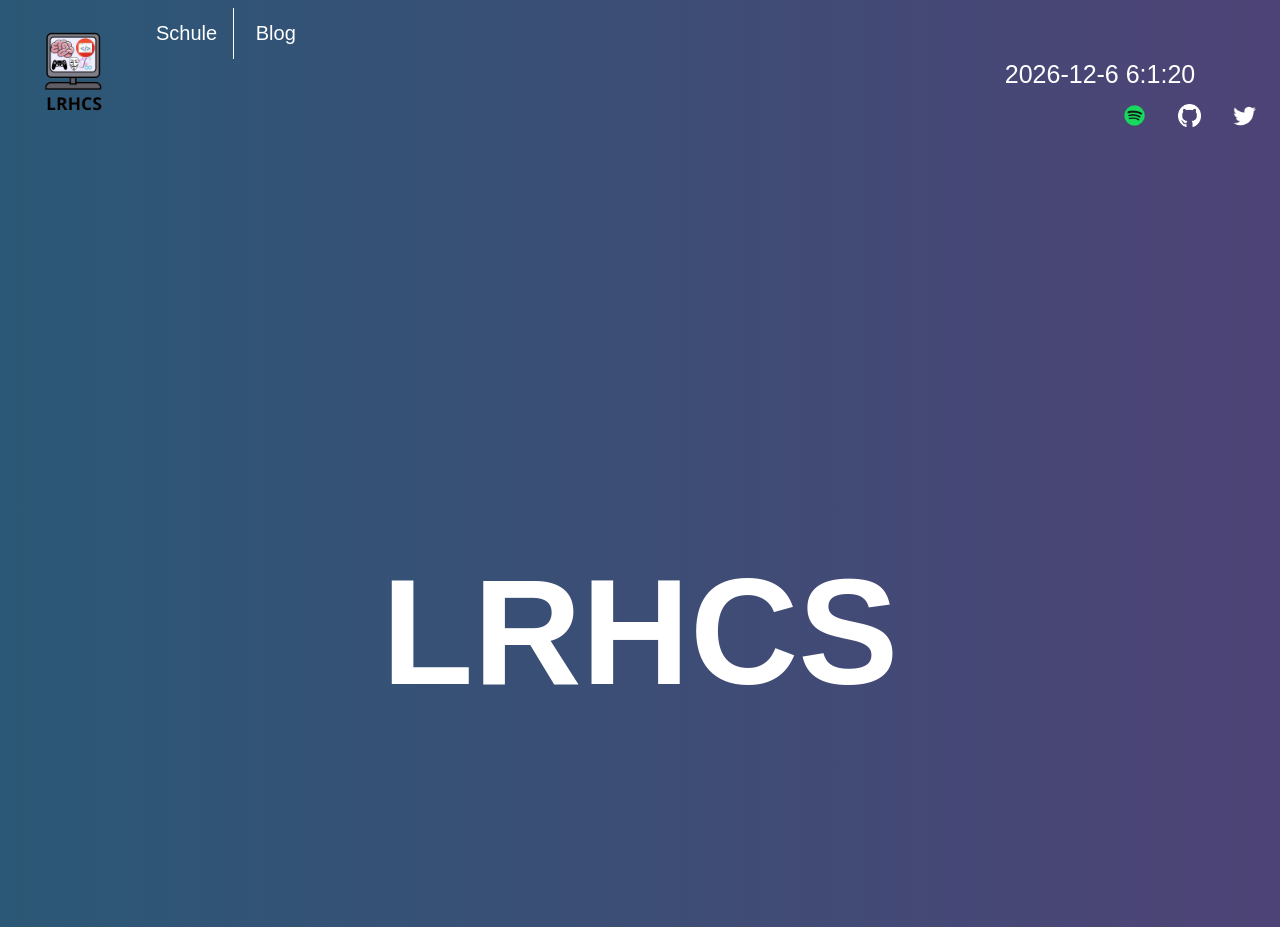
==== index.html @ eb02f589 "INDEX to index" ====
<!DOCTYPE html>
<html lang="en">

<!--Headers-->
<head>
    <title>LRHCS&#128512;</title>
    <meta charset="UTF-8">
    <meta name="description" content="Rui ist schlau">
    <meta name="keywords" content="KSS, Learn, Zusammenfassung">
    <meta name="author" content="LRHCS">
    <meta name="viewport" content="width=device-width, initial-scale=1.0">
    <!--Link to the CSS and JS and shows icon on the top of the browser-->
    <link rel="stylesheet" href="./CSS/Style.css">
    <link rel="icon" type="image/x-icon" href="Pictures/LOGO.png">
    <script src="Javascript/JS.js"></script>
</head>
<body>


<!--Navigate bar-->
<ul>
    <!--My Logo and when clicked goes back to Homepage-->
    <li><a href="http://localhost:63342/WEB/INDEX.html?_ijt=aep20dqs6qkdo4tin81c8d0vbs&_ij_reload=RELOAD_ON_SAVE"><img src="Pictures/LOGO%20ME.png" alt="Logo" class="main_logo" ></img></a></li>





    <!--Drop down list for the school-->
    <div class="dropdown">
        <a class="dropbtn strich">Schule</a>
        <div class="dropdown-content">
            <a href="http://localhost:63342/WEB/School/Mathe.html?_ijt=v4foojb3ge73bjgftbso4qvnnt&_ij_reload=RELOAD_ON_SAVE">Mathe</a>
        </div>
    </div>

    <div class="dropdown">
        <a class="dropbtn">Blog</a>
        <div class="dropdown-content">
            <a href="http://localhost:63342/WEB/Blog/Programming/Techblog.html?_ijt=q859aks4l6f38ct713t0pefvgl&_ij_reload=RELOAD_ON_SAVE">Tech</a>
            <a href="http://localhost:63342/WEB/School/Mathe.html?_ijt=v4foojb3ge73bjgftbso4qvnnt&_ij_reload=RELOAD_ON_SAVE">Book Comment</a>
        </div>
    </div>

    <div class="dropdown">
        <input type="text" id="currentDateTime" style="color: white;background-color: transparent;border: none;text-align: center; display: block;margin-right: auto;margin-left: 800px;font-size: 25px">
    </div>




    <!--Media navigate bar-->
    <li class="media"><a href="https://twitter.com/LrhcsR"><img src="Pictures/Twitter.png" alt="Twitter" style="width:23px;height:23px;"></img></a></li>
    <li class="media"><a href="https://github.com/LRHCS"><img src="Pictures/Github.png" alt="Github" style="width:23px;height:23px;"></img></a></li>




    <!--Spotify-->
    <div class="dropdown media">
        <a class="dropbtn"><img src="Pictures/spotify-download-logo-30.png" alt="Spotify" style="width:23px;height:23px;padding: 0px"></a>
        <div class="dropdown-content full_width">
            <a href="https://open.spotify.com/playlist/1KqF4gIdwiOrSZCqc6RFKl?si=0eb8604f9c724b0f">English Rap</a>
            <a href="https://open.spotify.com/playlist/1HS1nUixeX2wMOdTTHEDa2?si=62512e51fe9f4148">English Pop</a>
            <a href="https://open.spotify.com/playlist/5A65yyDzKMEXUG0QWcDopR?si=72d5b96ea96040d9">Korea Rap</a>
            <a href="https://open.spotify.com/playlist/2irvX6PQI7GYE0HRUTEaJn?si=02d4eab3bc1f486f">J-POP</a>
            <a href="https://open.spotify.com/playlist/1gHSiR070MYIKyo3kN374j?si=34b2dee7d6a8457e">Deutsch Rap</a>
            <a href="https://open.spotify.com/playlist/61097CX0UKWvRqLBVoWgYX?si=41627623e79f41b0">Chinese Rap</a>
            <a href="https://open.spotify.com/playlist/0Y0CgWtjRAKPzTFawtVVx0?si=4282f4edb67045fa">Instrumental</a>
        </div>
    </div>
</ul>

<h1 title="Im da best"class="title"><b>LRHCS</b></h1>

</body>
</html>

<script>
    var today = new Date();
    var date = today.getFullYear()+'-'+(today.getMonth()+1)+'-'+today.getDate();
    var time = today.getHours() + ":" + today.getMinutes() + ":" + today.getSeconds();
    var dateTime = date+' '+time;
    document.getElementById("currentDateTime").value = dateTime;
</script>
---- CSS/Style.css ----
/*It makes whole website black and change the font to sans-serif*/
* {

    font-family: sans-serif;
    color: white;
    user-select: none;
}

/*Css for the title*/
.title {
    color: white;
    font-size: 150px;
    margin: auto;
    padding-top: 400px;
    width: 50%;
    text-align: center;
}

body{
    background: rgb(43,88,118);
    background: linear-gradient(90deg, rgba(43,88,118,1) 0%, rgba(78,67,118,1) 100%);
}

/*Css for the title*/
.title:hover{
    color: white;
    font-size: 150px;
    margin: auto;
    width: 50%;
    text-shadow: 1px 1px 2px gray, 0 0 25px darkcyan, 0 0 25px blue;
    transition-duration: 0.7s;
    text-align: center;
}

.title2{
    font-family: sans-serif;
    font-size:100px;
    text-align: center;
    margin: auto;
    width: 75%;
}

.title2:hover{
    color: white;
    font-size: 100px;
    margin: auto;
    width: 75%;
    text-shadow: 1px 1px 2px gray, 0 0 25px darkcyan, 0 0 25px blue;
    transition-duration: 0.7s;
    text-align: center;
}

/*The list element of the navigate bar goes from right to left*/
.media{
    float: right;
}


.strich{
    border-right: white solid 0.5px;
}

/*The titles of the Subject*/
.fach{
    text-align: center;
    padding: 0px;
    margin: 0px;
    font-size: 110px;
}

/*The big LOGO one the top-left*/
.main_logo {
    width: 100px;
    height: 100px;
    border-radius: 50%;
}

.main_logo:hover {
    width: 100px;
    height: 100px;
    box-shadow: 15px 0px 30px #2c58aa;
    border-radius: 50%;
    transition-duration: 0.4s;
}

/*Center the Big title*/
h1{
    text-align:center;
    padding: 200px;
}

/*Remove the prefix of the list remove the Box */
ul {
    list-style-type: none;
    margin: 0;
    padding: 0;
    overflow: hidden;
    font-size: 20px
}

/*start from left*/
li {
    float: left;
}


li a {
    display: block;
    text-align: center;
    padding: 16px;
    text-decoration: none;
}

li a:hover {
    background-color: white;
    transition-duration: 0.4s;
}



.dropdown-content a
{
    padding:12px 16px;
    text-decoration:none;
    display:block;
}

li a, .dropbtn
{
    display:inline-block;
    text-align:center;
    padding:14px 16px;
    text-decoration:none;
}

li a:hover, .dropdown:hover, .dropbtn
{
    background-color: transparent;;
}

.dropdown
{
    display:inline-block;

}

.dropdown-content
{
    display:none;
    position:absolute;
    min-width:160px;
    box-shadow:0px 8px 16px 0px rgba(0,0,0,0.2);
}

/*change the color when the mouse is on the title*/
.dropdown-content a:hover {background-color: gray;transition-duration: 0.4s;}
.dropdown-content a:active {background-color: lightgray}


.dropdown:hover .dropdown-content
{
    display:block;
    transition-duration: 0.4s;
}




/* Create three unequal columns that floats next to each other */
.column {
    float: left;
    padding: 10px;
}

/* Left and right column */
.column.side {
    width: 25%;
}

/* Middle column */
.column.middle {
    width: 50%;
}

/* Clear floats after the columns */
.row:after {
    content: "";
    display: table;
    clear: both;
}

/* Responsive layout - makes the three columns stack on top of each other instead of next to each other */
@media screen and (max-width: 600px) {
    .column.side, .column.middle {
        width: 100%;
    }
}

.header {
    padding: 50px;
    text-align: center;
}

.tooltip {
    position: relative;
    display: inline-block;
    border-bottom: 1px dotted gray;
}

.tooltip .tooltiptext {
    visibility: hidden;
    width: 120px;
    background-color: gray;
    color: #fff;
    text-align: center;
    border-radius: 6px;
    padding: 5px 0;
    position: absolute;
    z-index: 1;
    top: 150%;
    left: 50%;
    margin-left: -60px;
}

.tooltip .tooltiptext::after {
    content: "";
    position: absolute;
    bottom: 100%;
    left: 50%;
    margin-left: -5px;
    border-width: 5px;
    border-style: solid;
    border-color: transparent transparent gray transparent;
}

.tooltip:hover .tooltiptext {
    visibility: visible;
}

.container {
    position: relative;
    width: 50%;
}

.image {
    display: block;
    width: 100%;
    height: auto;
}

.overlay {
    position: absolute;
    bottom: 100%;
    left: 0;
    right: 0;
    background-color: gray;
    overflow: hidden;
    width: 15%;
    height: 0;
    transition: .5s ease;
}

.container:hover .overlay {
    bottom: 0;
    height: 100%;
}

.text {
    white-space: nowrap;
    color: white;
    font-size: 20px;
    position: absolute;
    overflow: hidden;
    top: 50%;
    left: 50%;
    transform: translate(-50%, -50%);
    -ms-transform: translate(-50%, -50%);
    background-color: gray;
}

.full_width{
    width: 100%;
}


.button {
    background-color: #4CAF50; /* Green */
    border: none;
    color: white;
    padding: 15px 32px;
    text-align: center;
    text-decoration: none;
    display: inline-block;
    font-size: 16px;
    margin: 4px 2px;
    cursor: pointer;
    transition-duration: 0.4s;
}
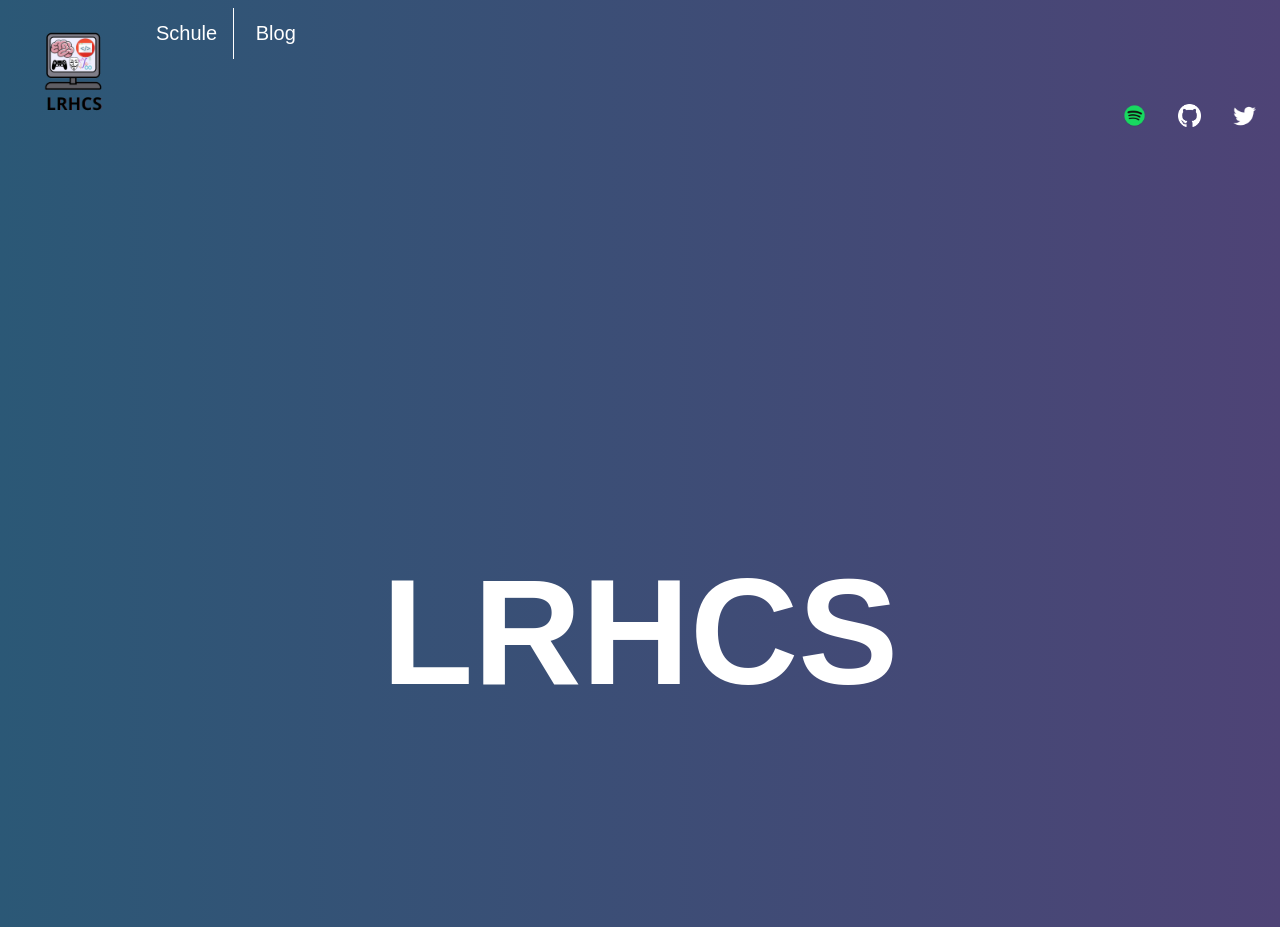
==== commit 907ec862: "INDEX to index" ====
--- a/index.html
+++ b/index.html
@@ -76,10 +76,4 @@
 </body>
 </html>
 
-<script>
-    var today = new Date();
-    var date = today.getFullYear()+'-'+(today.getMonth()+1)+'-'+today.getDate();
-    var time = today.getHours() + ":" + today.getMinutes() + ":" + today.getSeconds();
-    var dateTime = date+' '+time;
-    document.getElementById("currentDateTime").value = dateTime;
-</script>
+
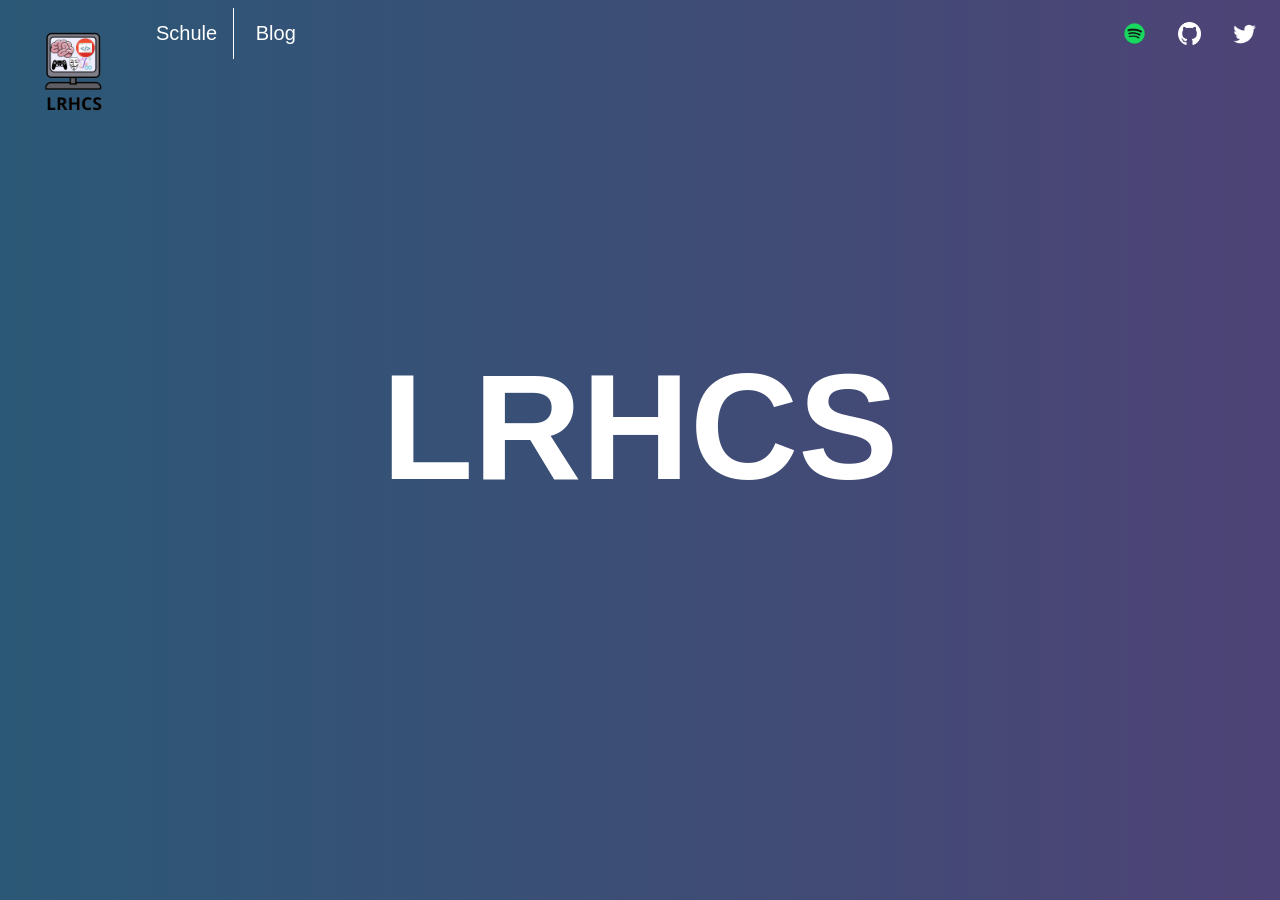
==== commit 3b7cf8bd: "fix some bugs" ====
--- a/index.html
+++ b/index.html
@@ -8,7 +8,7 @@
     <meta name="description" content="Rui ist schlau">
     <meta name="keywords" content="KSS, Learn, Zusammenfassung">
     <meta name="author" content="LRHCS">
-    <meta name="viewport" content="width=device-width, initial-scale=1.0">
+    <meta name="viewport" content="width=device-width, initial-scale=1.0, user-scalable=no, minimum-sacle=1, maximum-scale=1" >
     <!--Link to the CSS and JS and shows icon on the top of the browser-->
     <link rel="stylesheet" href="./CSS/Style.css">
     <link rel="icon" type="image/x-icon" href="Pictures/LOGO.png">
@@ -20,32 +20,22 @@
 <!--Navigate bar-->
 <ul>
     <!--My Logo and when clicked goes back to Homepage-->
-    <li><a href="http://localhost:63342/WEB/INDEX.html?_ijt=aep20dqs6qkdo4tin81c8d0vbs&_ij_reload=RELOAD_ON_SAVE"><img src="Pictures/LOGO%20ME.png" alt="Logo" class="main_logo" ></img></a></li>
-
-
-
-
+    <li><a href="index.html"><img src="Pictures/LOGO%20ME.png" alt="Logo" class="main_logo" ></img></a></li>
 
     <!--Drop down list for the school-->
     <div class="dropdown">
         <a class="dropbtn strich">Schule</a>
         <div class="dropdown-content">
-            <a href="http://localhost:63342/WEB/School/Mathe.html?_ijt=v4foojb3ge73bjgftbso4qvnnt&_ij_reload=RELOAD_ON_SAVE">Mathe</a>
+            <a href="./School/Mathe.html">Mathe</a>
         </div>
     </div>
 
     <div class="dropdown">
         <a class="dropbtn">Blog</a>
         <div class="dropdown-content">
-            <a href="http://localhost:63342/WEB/Blog/Programming/Techblog.html?_ijt=q859aks4l6f38ct713t0pefvgl&_ij_reload=RELOAD_ON_SAVE">Tech</a>
-            <a href="http://localhost:63342/WEB/School/Mathe.html?_ijt=v4foojb3ge73bjgftbso4qvnnt&_ij_reload=RELOAD_ON_SAVE">Book Comment</a>
+            <a href="./Tech/Blog/Programming/Techblog.html">Tech</a>
         </div>
     </div>
-
-    <div class="dropdown">
-        <input type="text" id="currentDateTime" style="color: white;background-color: transparent;border: none;text-align: center; display: block;margin-right: auto;margin-left: 800px;font-size: 25px">
-    </div>
-
 
 
 
--- a/CSS/Style.css
+++ b/CSS/Style.css
@@ -11,7 +11,6 @@
     color: white;
     font-size: 150px;
     margin: auto;
-    padding-top: 400px;
     width: 50%;
     text-align: center;
 }
@@ -22,12 +21,12 @@
 }
 
 /*Css for the title*/
-.title:hover{
+.title:hover {
     color: white;
     font-size: 150px;
     margin: auto;
     width: 50%;
-    text-shadow: 1px 1px 2px gray, 0 0 25px darkcyan, 0 0 25px blue;
+    text-shadow: 1px 1px 2px gray, 0 0 25px white, 0 0 25px black;
     transition-duration: 0.7s;
     text-align: center;
 }
